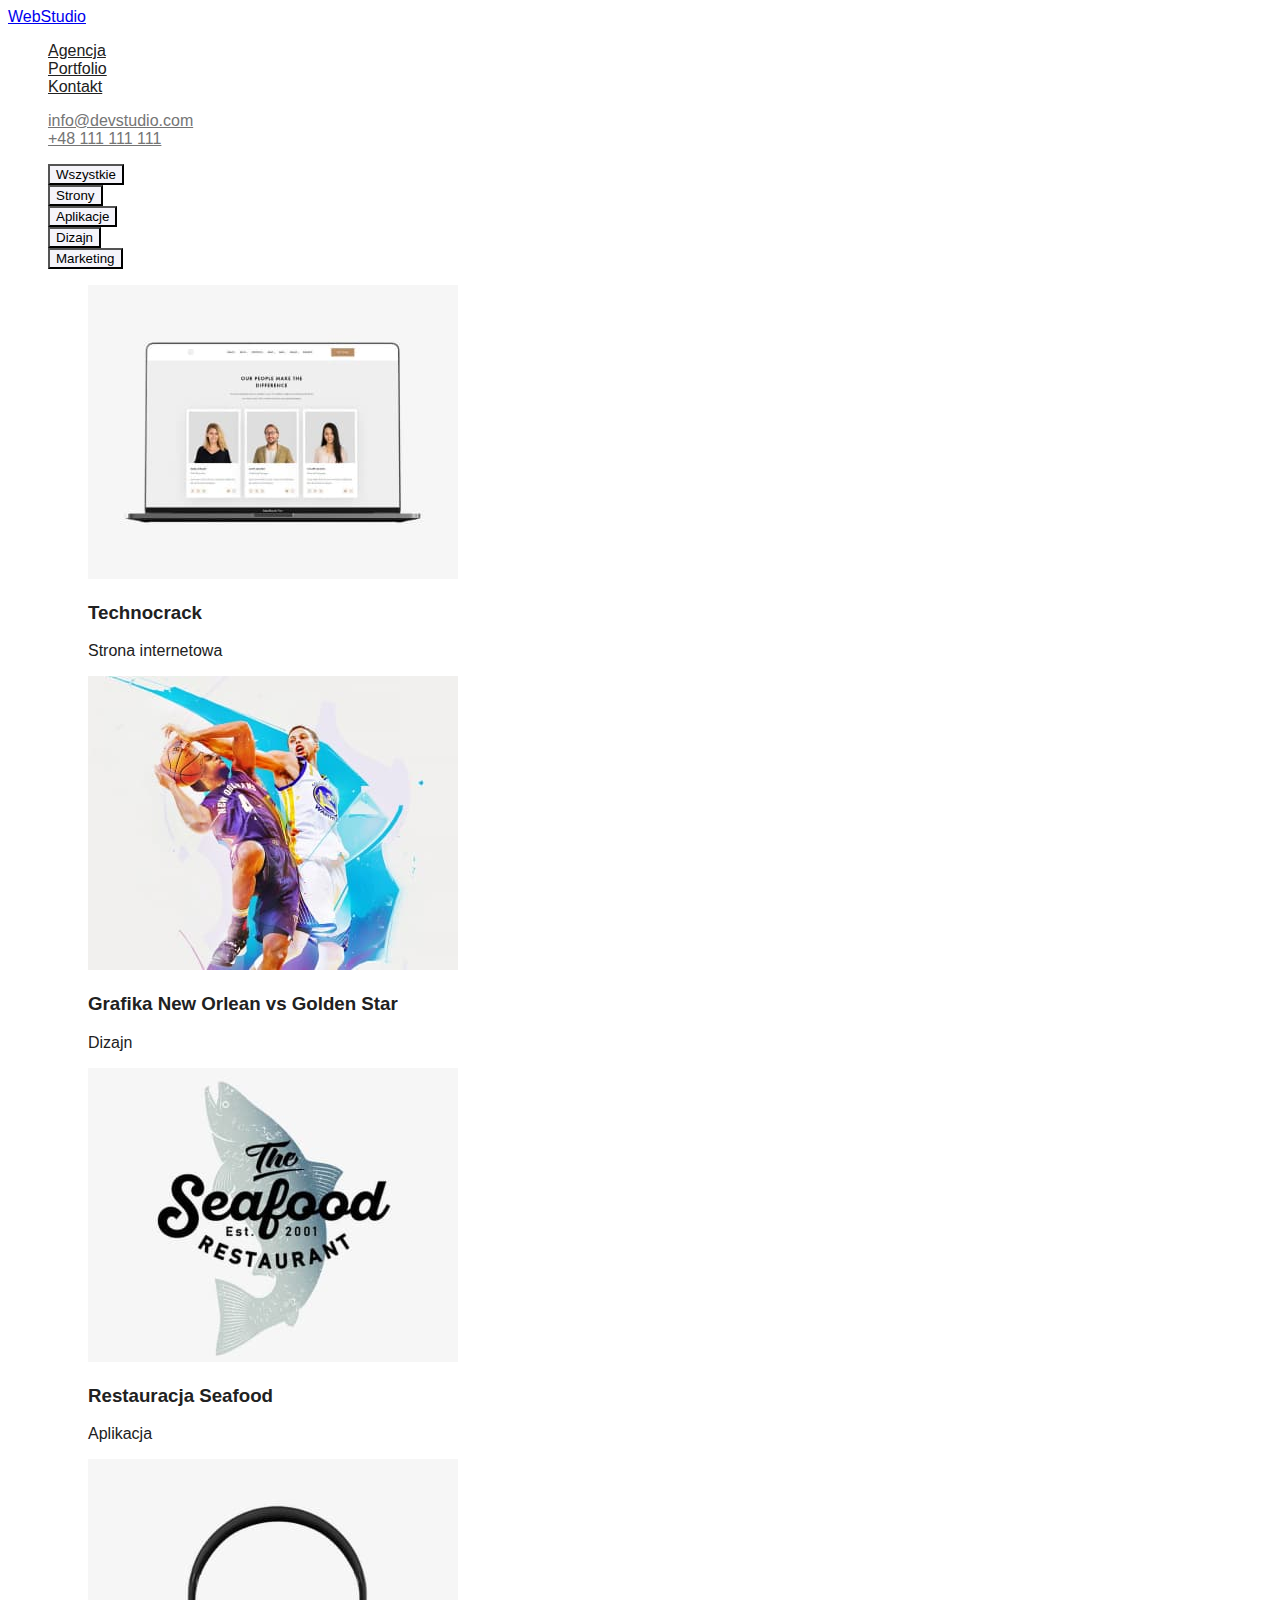
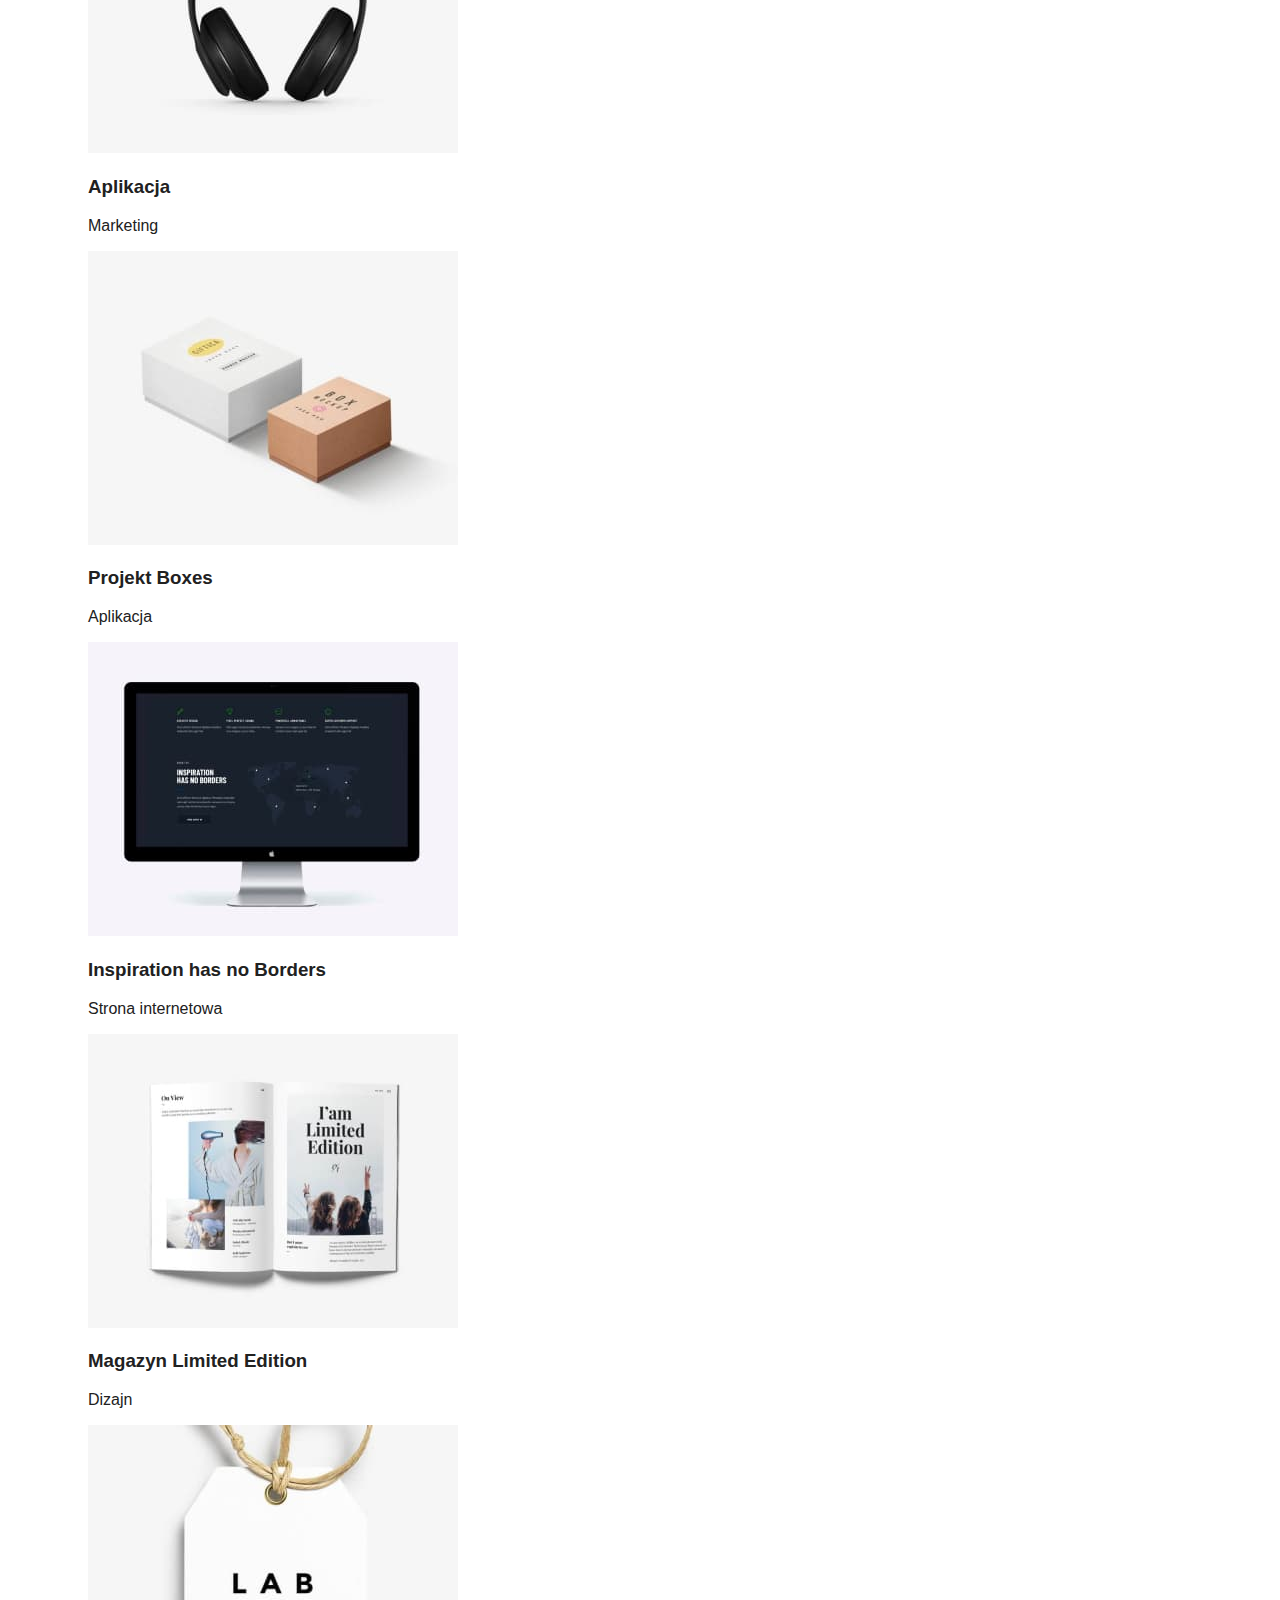
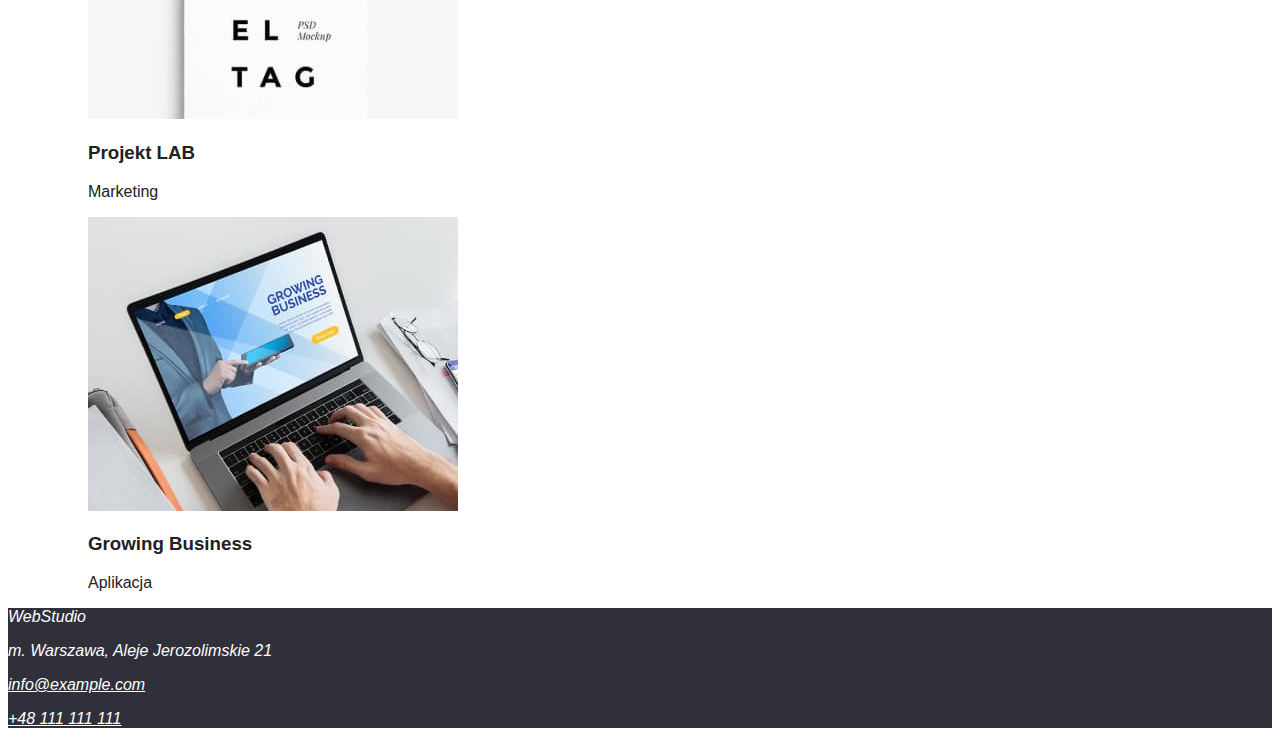
==== portfolio.html @ 595613c4 "Dodane style" ====
<!DOCTYPE html>
<html lang="en">
  <head class="tlo">
    <link rel="stylesheet" href="styles.css" />
    <meta charset="UTF-8" />
    <meta http-equiv="X-UA-Compatible" content="IE=edge" />
    <meta name="viewport" content="width=device-width, initial-scale=1.0" />
    <title>Portfolio</title>
  </head>
  <body>
    <header>
      <!-- Nagłówek -->
      <a class="logo" href="index.html">WebStudio</a>
      <nav>
        <!-- Nawigacja do innych stron -->
        <ul>
          <li><a class="link1" href="/agencja">Agencja</a></li>
          <li><a class="link1" href="/portfolio">Portfolio</a></li>
          <li><a class="link1" href="/Kontakt">Kontakt</a></li>
        </ul>
      </nav>
      <ul>
        <li>
          <a class="link2" href="mailto:info@devstudio.com">info@devstudio.com</a>
        </li>
        <li><a class="link2" href="tel:+48111111111">+48 111 111 111</a></li>
      </ul>
    </header>
    <main class="background">
      <section>
        <ul>
          <li><button class="button" type="button">Wszystkie</button></li>
          <li><button class="button" type="button">Strony</button></li>
          <li><button class="button" type="button">Aplikacje</button></li>
          <li><button class="button" type="button">Dizajn</button></li>
          <li><button class="button" type="button">Marketing</button></li>
        </ul>
      </section>
      <section>
        <ul>
          <li>
            <figure>
              <img
                src="images\port1.jpg"
                alt="portfolio1.png"
                width="370"
                height="294"
              />
              <figcaption>
                <h3 class="figure-title">Technocrack</h3>
                <p>Strona internetowa</p>
              </figcaption>
            </figure>
          </li>
          <li>
            <figure>
              <img
                src="images\port2.jpg"
                alt="portfolio2.png"
                width="370"
                height="294"
              />
              <figcaption>
                <h3 class="figure-title">Grafika New Orlean vs Golden Star</h3>
                <p>Dizajn</p>
              </figcaption>
            </figure>
          </li>
          <li>
            <figure>
              <img
                src="images\port3.jpg"
                alt="portfolio-1.png"
                width="370"
                height="294"
              />
              <figcaption>
                <h3 class="figure-title">Restauracja Seafood</h3>
                <p>Aplikacja</p>
              </figcaption>
            </figure>
          </li>
          <li>
            <figure>
              <img
                src="images\port4.jpg"
                alt="portfolio-2.png"
                width="370"
                height="294"
              />
              <figcaption>
                <h3 class="figure-title">Aplikacja</h3>
                <p>Marketing</p>
              </figcaption>
            </figure>
          </li>
          <li>
            <figure>
              <img
                src="images\port5.jpg"
                alt="portfolio5.png"
                width="370"
                height="294"
              />
              <figcaption>
                <h3 class="figure-title">Projekt Boxes</h3>
                <p>Aplikacja</p>
              </figcaption>
            </figure>
          </li>
          <li>
            <figure>
              <img
                src="images\port6.jpg"
                alt="111.png"
                width="370"
                height="294"
              />
              <figcaption>
                <h3 class="figure-title">Inspiration has no Borders</h3>
                <p>Strona internetowa</p>
              </figcaption>
            </figure>
          </li>
          <li>
            <figure>
              <img
                src="images\port7.jpg"
                alt="portfolio7.png"
                width="370"
                height="294"
              />
              <figcaption>
                <h3 class="figure-title">Magazyn Limited Edition</h3>
                <p>Dizajn</p>
              </figcaption>
            </figure>
          </li>
          <li>
            <figure>
              <img
                src="images\port8.jpg"
                alt="portfolio8.png"
                width="370"
                height="294"
              />
              <figcaption>
                <h3 class="figure-title">Projekt LAB</h3>
                <p>Marketing</p>
              </figcaption>
            </figure>
          </li>
          <li>
            <figure>
              <img
                src="images\port9.jpg"
                alt="2910404.png"
                width="370"
                height="294"
              />
              <figcaption>
                <h3 class="figure-title">Growing Business</h3>
                <p>Aplikacja</p>
              </figcaption>
            </figure>
          </li>
        </ul>
      </section>
    </main>
    <!-- Stopka strony -->
    <footer class="footer">
      <address>
        <p>WebStudio</p>
        <p>m. Warszawa, Aleje Jerozolimskie 21</p>
        <p><a class="a" href="mailto:info@example.com">info@example.com</a></p>
        <p><a class="a" href="tel:+48111111111">+48 111 111 111</a></p>
      </address>
    </footer>
  </body>
</html>
---- styles.css ----
.button {
  font-family: inherit;
  font-weight: 500;
  cursor: pointer;
  background-color: #f5f4fa;
}
.button:hover {
  background-color: #2196F3;
}
.footer {
  background-color: #2f303a;
  color: white;
}
.a {
  color: white;
}
.background {
  background-color: white;
}
.link1 {
  color: #212121;
}
.link2 {
  color: #757575;
}
ul {
  list-style-type: none;
}
body {
  font-family: 'Roboto', sans-serif;
  color:#212121
  
}
.logo {
  font-family: 'Raleway', sans-serif;
}
.figure-title {
  font-weight: 700;
}
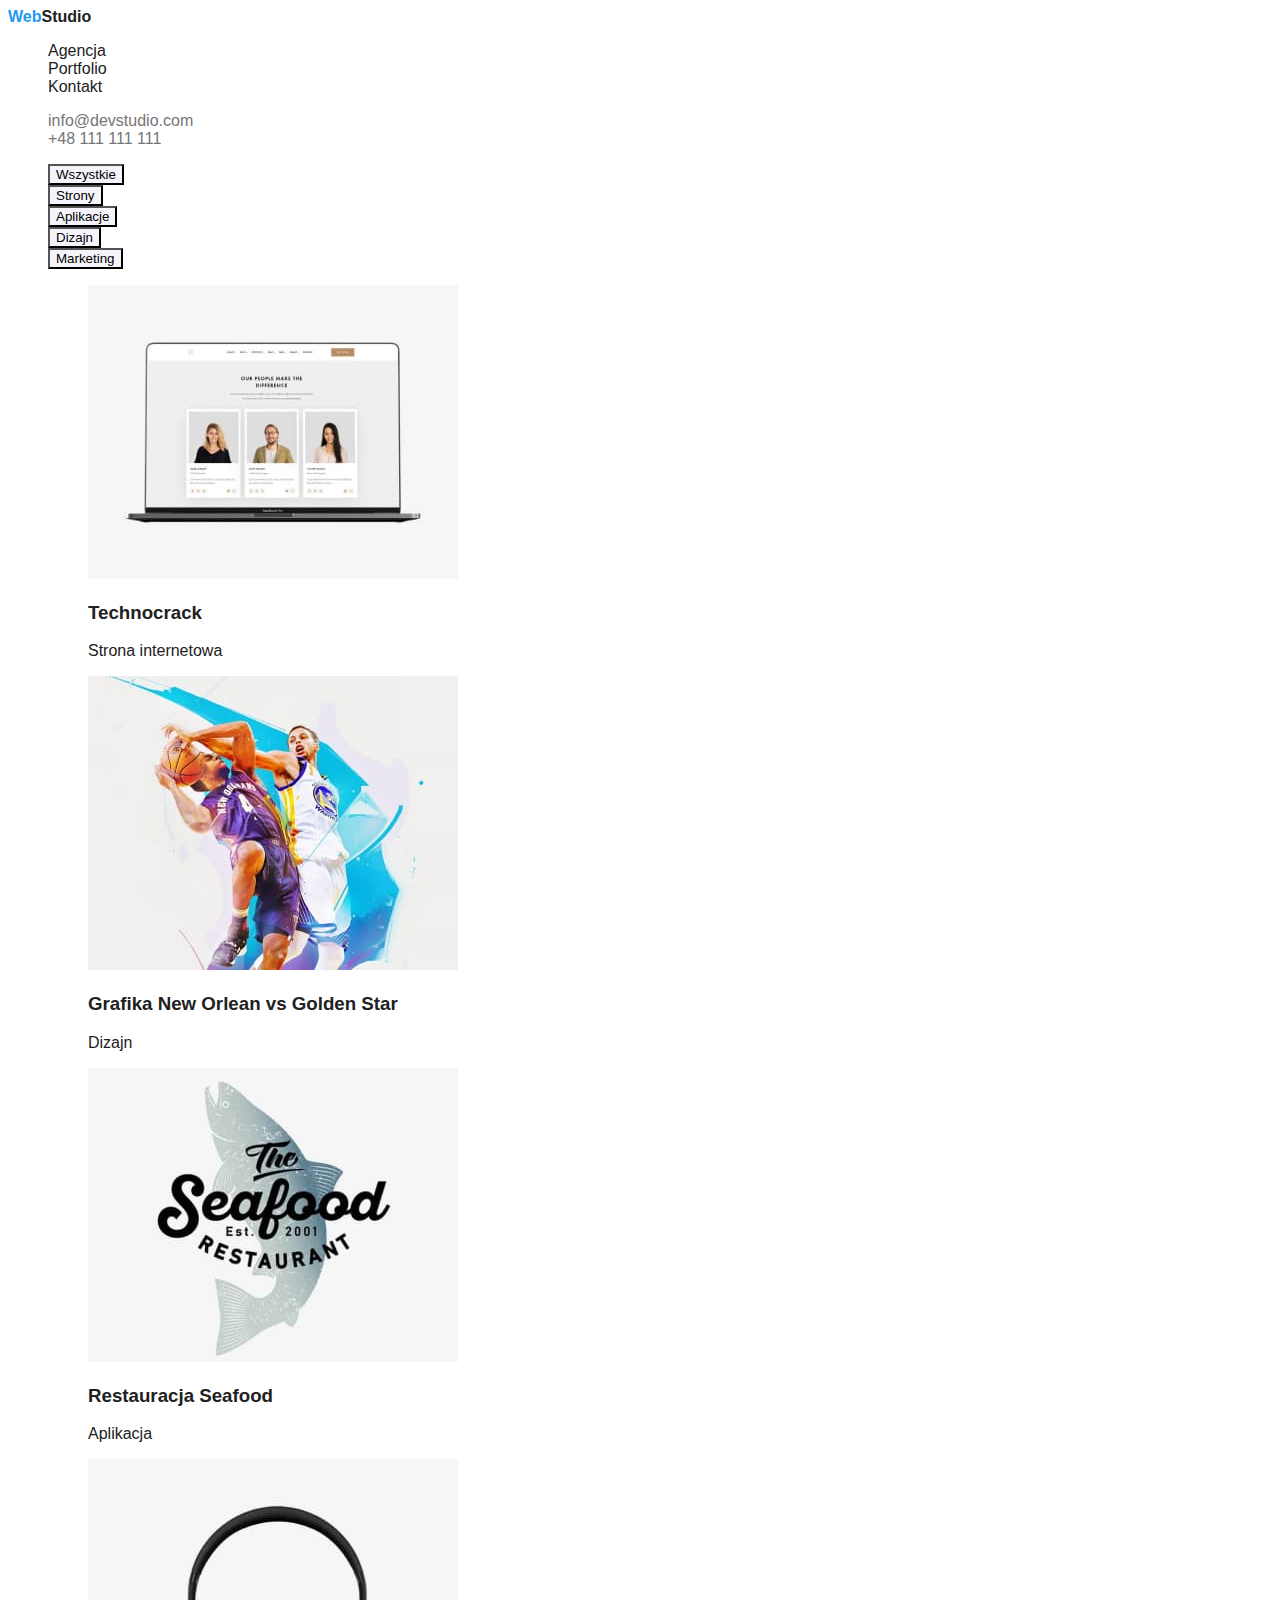
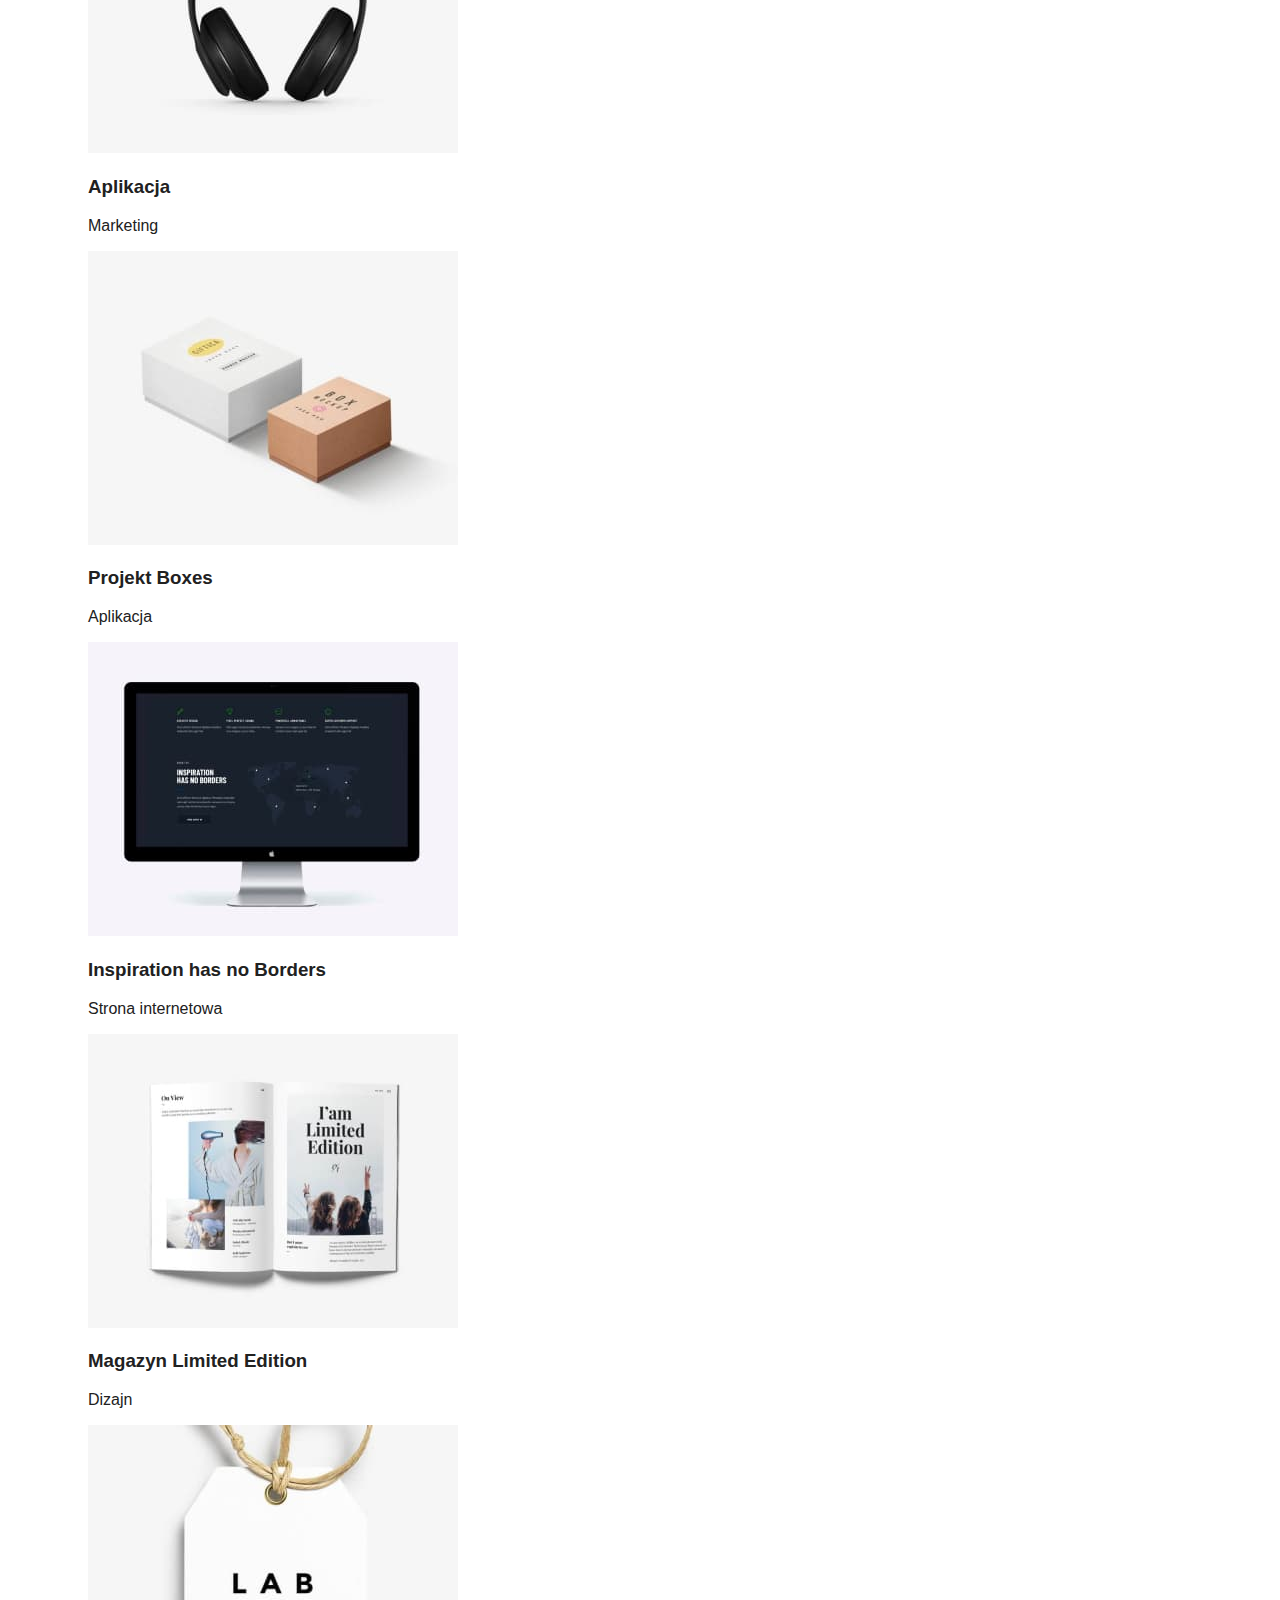
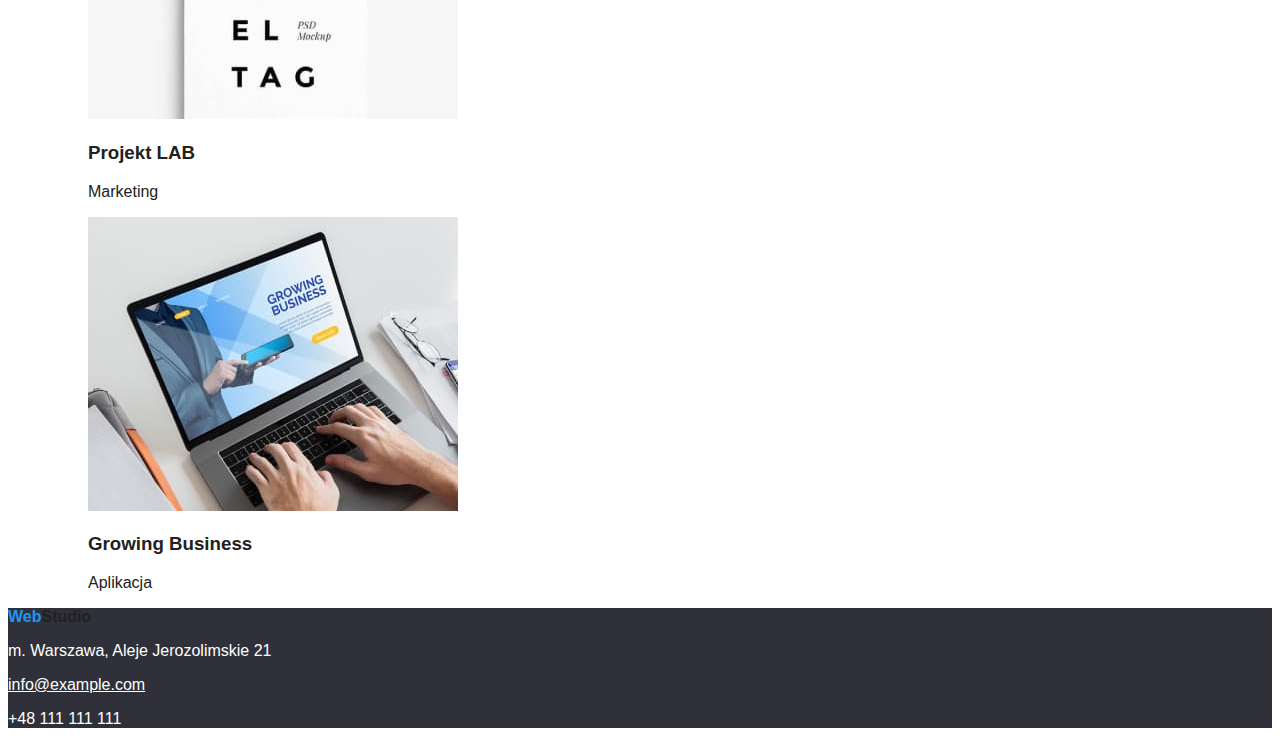
==== commit 8503b09c: "ujednolicony header i footer" ====
--- a/portfolio.html
+++ b/portfolio.html
@@ -8,9 +8,9 @@
     <title>Portfolio</title>
   </head>
   <body>
+    <!-- Nagłówek -->
     <header>
-      <!-- Nagłówek -->
-      <a class="logo" href="index.html">WebStudio</a>
+      <a class="logo" href="index.html">Web<span>Studio</span></a>
       <nav>
         <!-- Nawigacja do innych stron -->
         <ul>
@@ -21,11 +21,14 @@
       </nav>
       <ul>
         <li>
-          <a class="link2" href="mailto:info@devstudio.com">info@devstudio.com</a>
+          <a class="link2" href="mailto:info@devstudio.com"
+            >info@devstudio.com</a
+          >
         </li>
         <li><a class="link2" href="tel:+48111111111">+48 111 111 111</a></li>
       </ul>
     </header>
+    <!-- Główna część strony -->
     <main class="background">
       <section>
         <ul>
@@ -169,11 +172,11 @@
     </main>
     <!-- Stopka strony -->
     <footer class="footer">
-      <address>
-        <p>WebStudio</p>
+      <address class="address">
+        <a class="logo" href="index.html">Web<span>Studio</span></a>
         <p>m. Warszawa, Aleje Jerozolimskie 21</p>
-        <p><a class="a" href="mailto:info@example.com">info@example.com</a></p>
-        <p><a class="a" href="tel:+48111111111">+48 111 111 111</a></p>
+        <p><a class="footer-mail" href="mailto:info@example.com">info@example.com</a></p>
+        <p><a class="footer-phone"href="tel:+48111111111">+48 111 111 111</a></p>
       </address>
     </footer>
   </body>
--- a/styles.css
+++ b/styles.css
@@ -1,39 +1,61 @@
 .button {
-  font-family: inherit;
+  font-family: "Roboto", sans-serif;
   font-weight: 500;
   cursor: pointer;
   background-color: #f5f4fa;
 }
 .button:hover {
-  background-color: #2196F3;
+  background-color: #2196f3;
 }
 .footer {
   background-color: #2f303a;
+  font-style: normal;
+  text-decoration: none;
   color: white;
 }
-.a {
+.footer-mail {
+  color: white;
+}
+.footer-phone {
+  color: white;
+  text-decoration: none;
+}
+.address {
+  font-style: normal;
+  text-decoration: none;
   color: white;
 }
 .background {
   background-color: white;
 }
 .link1 {
+  font-weight: 500;
+  text-decoration: none;
   color: #212121;
 }
+.link1:hover {
+  color: #2196f3;
+}
 .link2 {
+  text-decoration: none;
   color: #757575;
 }
 ul {
   list-style-type: none;
 }
 body {
-  font-family: 'Roboto', sans-serif;
-  color:#212121
-  
+  font-family: "Roboto", sans-serif;
+  color: #212121;
 }
 .logo {
-  font-family: 'Raleway', sans-serif;
+  font-family: "Raleway", sans-serif;
+  font-weight: 700;
+  text-decoration: none;
+  color: #2196f3;
+}
+.logo > span {
+  color: #212121;
 }
 .figure-title {
   font-weight: 700;
-}+}
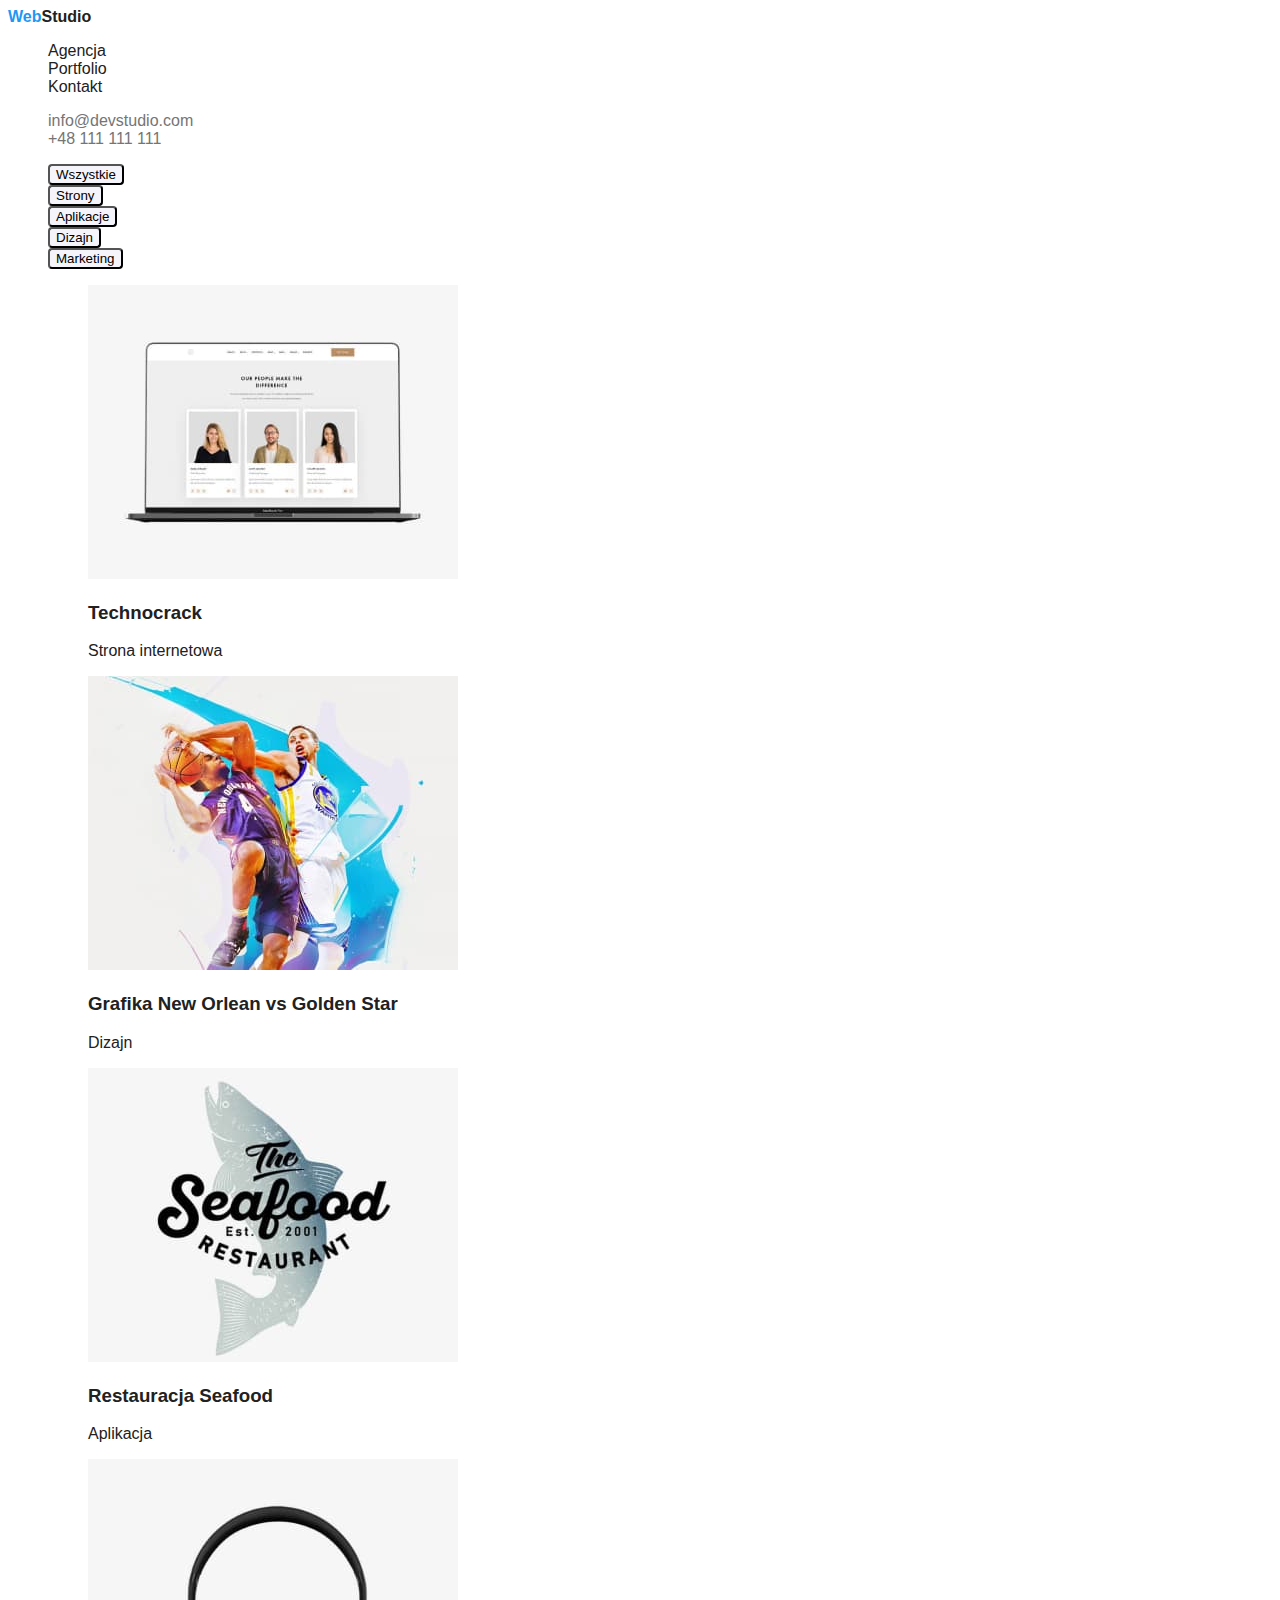
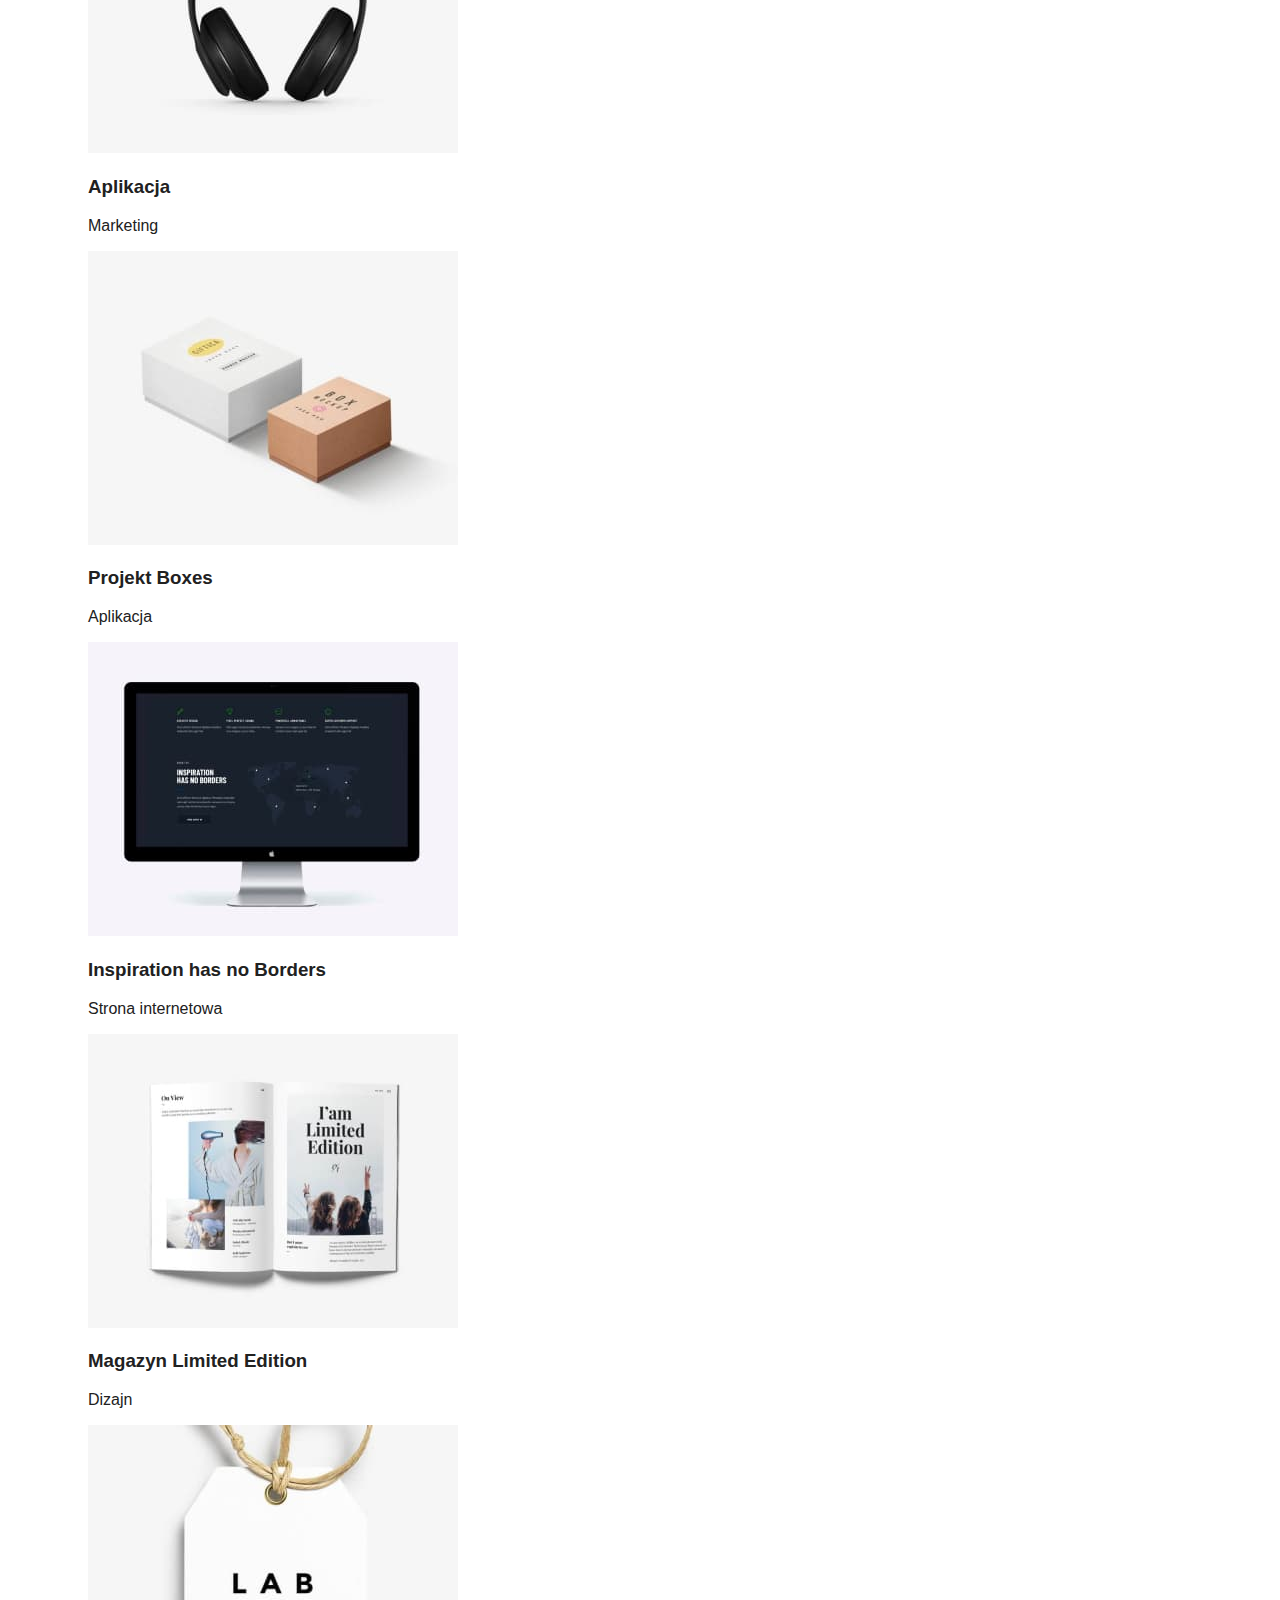
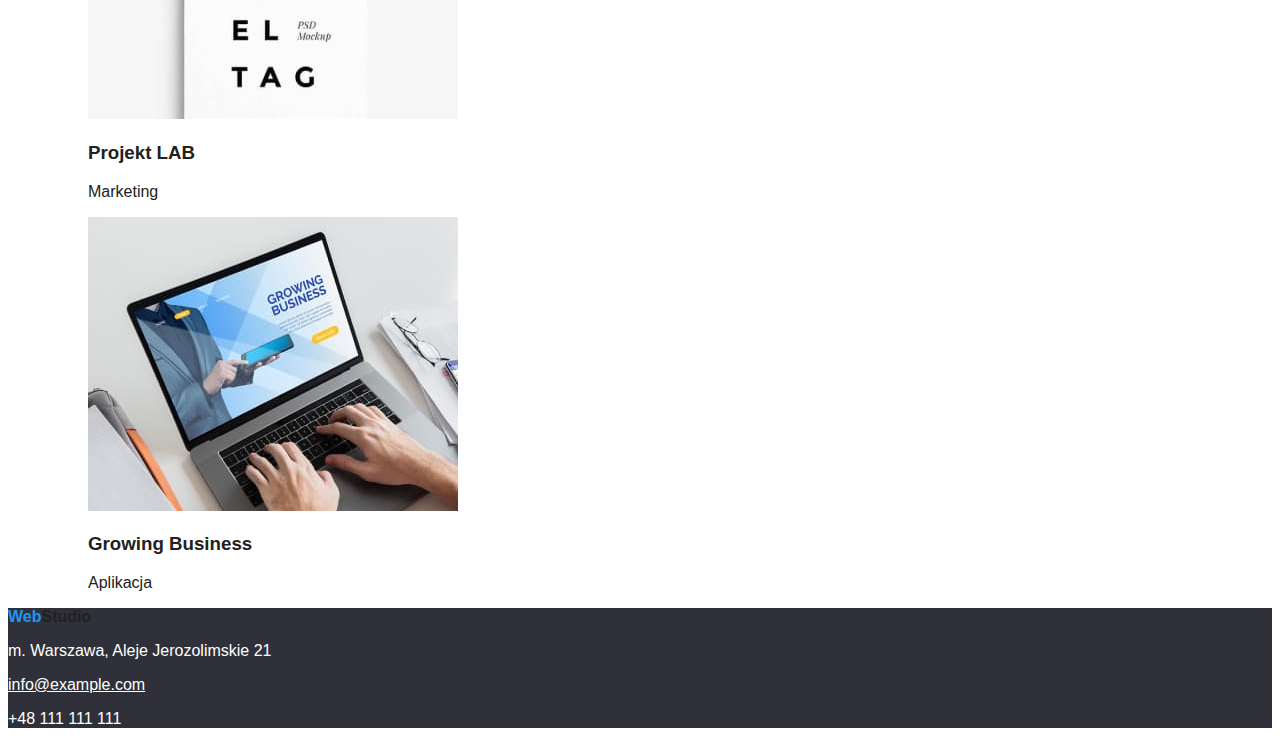
==== commit b61ec8a1: "dad" ====
--- a/portfolio.html
+++ b/portfolio.html
@@ -10,12 +10,12 @@
   <body>
     <!-- Nagłówek -->
     <header>
-      <a class="logo" href="index.html">Web<span>Studio</span></a>
+      <a class="logo" href="/index.html">Web<span>Studio</span></a>
       <nav>
         <!-- Nawigacja do innych stron -->
         <ul>
           <li><a class="link1" href="/agencja">Agencja</a></li>
-          <li><a class="link1" href="/portfolio">Portfolio</a></li>
+          <li><a class="link1" href="/portfolio.html">Portfolio</a></li>
           <li><a class="link1" href="/Kontakt">Kontakt</a></li>
         </ul>
       </nav>
@@ -175,8 +175,14 @@
       <address class="address">
         <a class="logo" href="index.html">Web<span>Studio</span></a>
         <p>m. Warszawa, Aleje Jerozolimskie 21</p>
-        <p><a class="footer-mail" href="mailto:info@example.com">info@example.com</a></p>
-        <p><a class="footer-phone"href="tel:+48111111111">+48 111 111 111</a></p>
+        <p>
+          <a class="footer-mail" href="mailto:info@example.com"
+            >info@example.com</a
+          >
+        </p>
+        <p>
+          <a class="footer-phone" href="tel:+48111111111">+48 111 111 111</a>
+        </p>
       </address>
     </footer>
   </body>
--- a/styles.css
+++ b/styles.css
@@ -1,6 +1,7 @@
 .button {
   font-family: "Roboto", sans-serif;
   font-weight: 500;
+  border-radius: 4px;
   cursor: pointer;
   background-color: #f5f4fa;
 }
@@ -40,6 +41,9 @@
   text-decoration: none;
   color: #757575;
 }
+.link2:hover {
+  color: #2196f3;
+}
 ul {
   list-style-type: none;
 }
@@ -59,3 +63,16 @@
 .figure-title {
   font-weight: 700;
 }
+.bg {
+  display: block;
+  height: 600px;
+  background-color: #2f303a;
+}
+.h1 {
+  display: block;
+  width: 696px;
+  height: 120px;
+  left: 452px;
+  top: 280px;
+  color: white;
+}
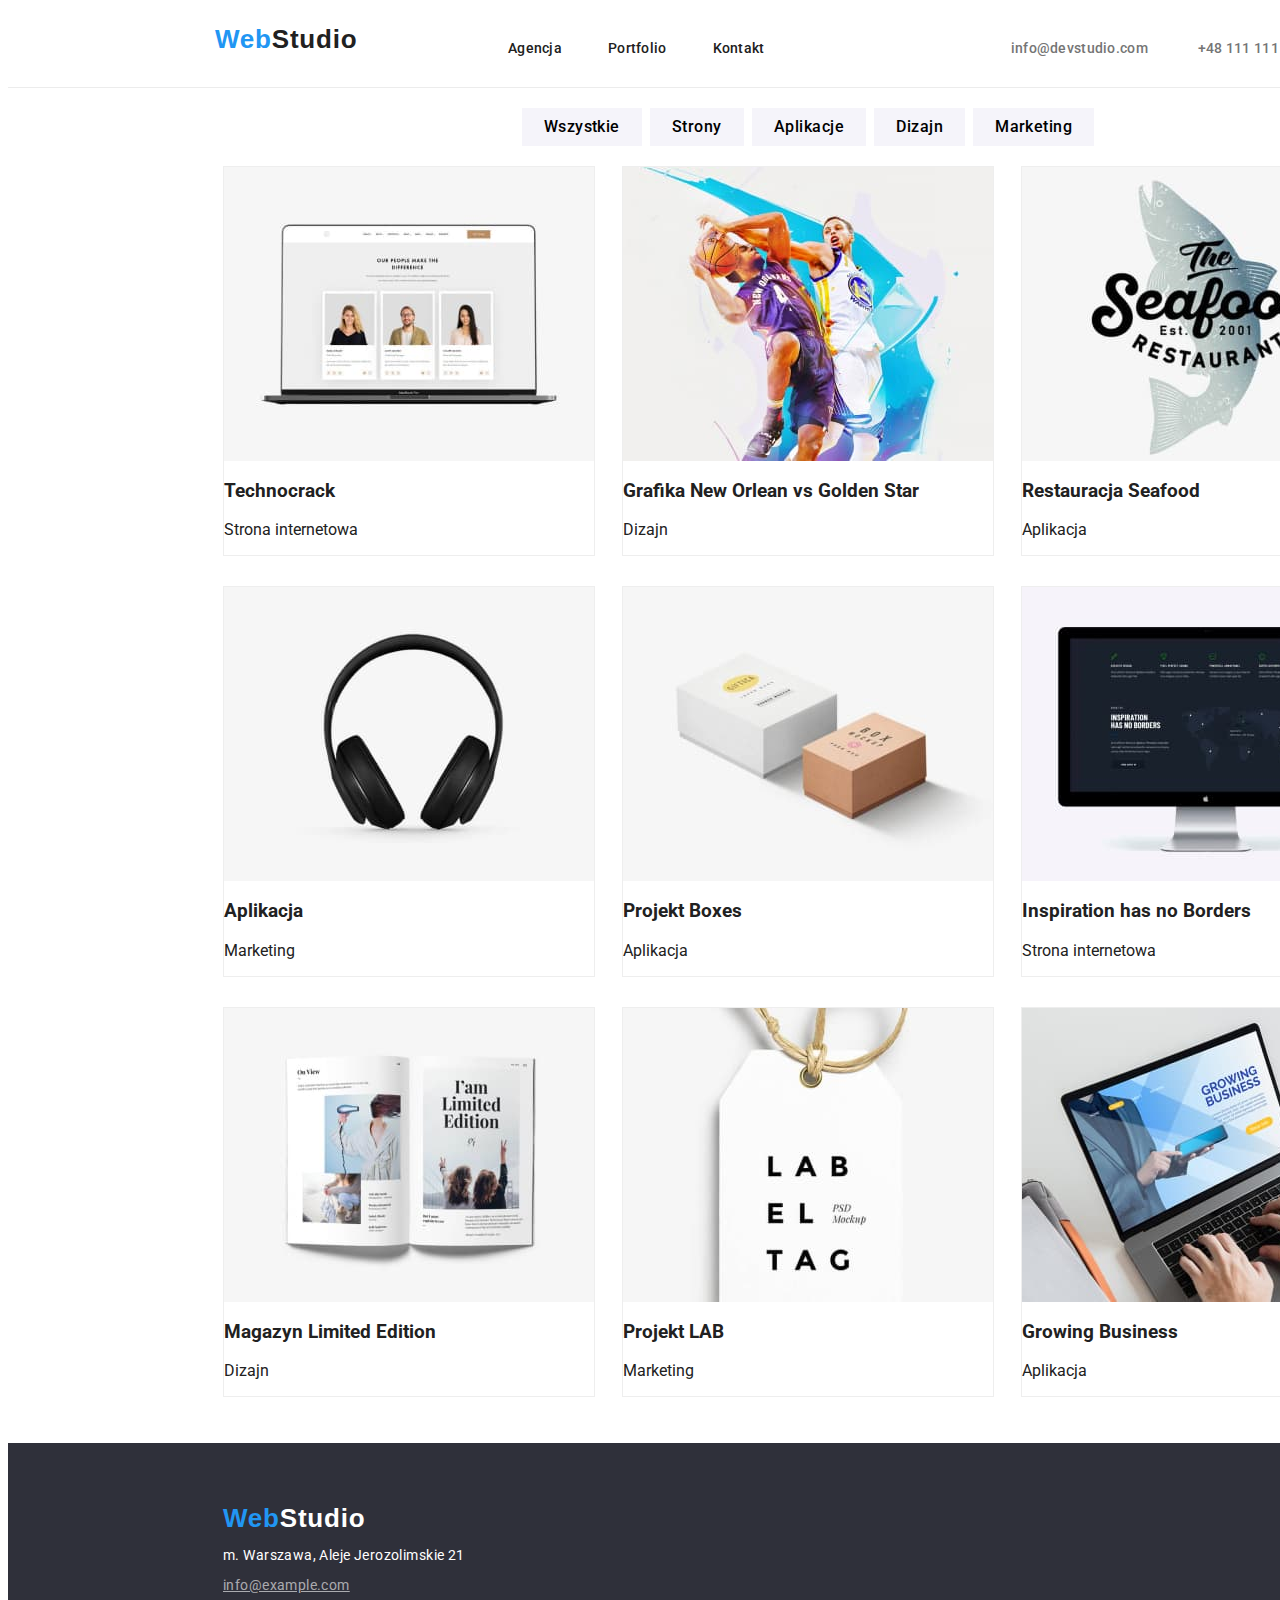
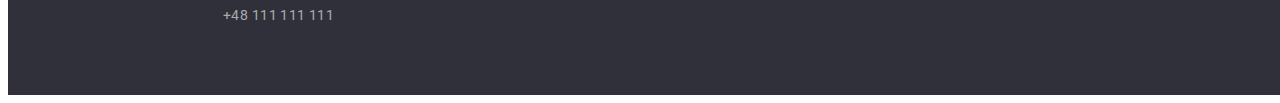
==== commit 191d6cc3: "Homework update" ====
--- a/portfolio.html
+++ b/portfolio.html
@@ -1,7 +1,13 @@
 <!DOCTYPE html>
 <html lang="en">
   <head class="tlo">
-    <link rel="stylesheet" href="styles.css" />
+    <link rel="stylesheet" href="css\styles.css" />
+    <link rel="preconnect" href="https://fonts.googleapis.com" />
+    <link rel="preconnect" href="https://fonts.gstatic.com" crossorigin />
+    <link
+      href="https://fonts.googleapis.com/css2?family=Roboto:wght@400;500;700;900&display=swap"
+      rel="stylesheet"
+    />
     <meta charset="UTF-8" />
     <meta http-equiv="X-UA-Compatible" content="IE=edge" />
     <meta name="viewport" content="width=device-width, initial-scale=1.0" />
@@ -10,39 +16,41 @@
   <body>
     <!-- Nagłówek -->
     <header>
-      <a class="logo" href="/index.html">Web<span>Studio</span></a>
-      <nav>
+      <div class="header">
         <!-- Nawigacja do innych stron -->
-        <ul>
+        <a class="navigation-logo" href="./index.html"
+          >Web<span>Studio</span></a
+        >
+        <ul class="header-navigation">
           <li><a class="link1" href="/agencja">Agencja</a></li>
-          <li><a class="link1" href="/portfolio.html">Portfolio</a></li>
+          <li><a class="link1" href="./portfolio.html">Portfolio</a></li>
           <li><a class="link1" href="/Kontakt">Kontakt</a></li>
         </ul>
-      </nav>
-      <ul>
-        <li>
-          <a class="link2" href="mailto:info@devstudio.com"
-            >info@devstudio.com</a
-          >
-        </li>
-        <li><a class="link2" href="tel:+48111111111">+48 111 111 111</a></li>
-      </ul>
+        <ul class="header-contacts">
+          <li>
+            <a class="link2" href="mailto:info@devstudio.com"
+              >info@devstudio.com</a
+            >
+          </li>
+          <li><a class="link2" href="tel:+48111111111">+48 111 111 111</a></li>
+        </ul>
+      </div>
     </header>
     <!-- Główna część strony -->
     <main class="background">
       <section>
-        <ul>
-          <li><button class="button" type="button">Wszystkie</button></li>
-          <li><button class="button" type="button">Strony</button></li>
-          <li><button class="button" type="button">Aplikacje</button></li>
-          <li><button class="button" type="button">Dizajn</button></li>
-          <li><button class="button" type="button">Marketing</button></li>
+        <ul class="portfolio-buttons">
+          <li><button class="button">Wszystkie</button></li>
+          <li><button class="button">Strony</button></li>
+          <li><button class="button">Aplikacje</button></li>
+          <li><button class="button">Dizajn</button></li>
+          <li><button class="button">Marketing</button></li>
         </ul>
       </section>
       <section>
-        <ul>
-          <li>
-            <figure>
+        <ul class="main-cards">
+          <li>
+            <figure class="card">
               <img
                 src="images\port1.jpg"
                 alt="portfolio1.png"
@@ -56,7 +64,7 @@
             </figure>
           </li>
           <li>
-            <figure>
+            <figure class="card">
               <img
                 src="images\port2.jpg"
                 alt="portfolio2.png"
@@ -70,7 +78,7 @@
             </figure>
           </li>
           <li>
-            <figure>
+            <figure class="card">
               <img
                 src="images\port3.jpg"
                 alt="portfolio-1.png"
@@ -84,7 +92,7 @@
             </figure>
           </li>
           <li>
-            <figure>
+            <figure class="card">
               <img
                 src="images\port4.jpg"
                 alt="portfolio-2.png"
@@ -98,7 +106,7 @@
             </figure>
           </li>
           <li>
-            <figure>
+            <figure class="card">
               <img
                 src="images\port5.jpg"
                 alt="portfolio5.png"
@@ -112,7 +120,7 @@
             </figure>
           </li>
           <li>
-            <figure>
+            <figure class="card">
               <img
                 src="images\port6.jpg"
                 alt="111.png"
@@ -126,7 +134,7 @@
             </figure>
           </li>
           <li>
-            <figure>
+            <figure class="card">
               <img
                 src="images\port7.jpg"
                 alt="portfolio7.png"
@@ -140,7 +148,7 @@
             </figure>
           </li>
           <li>
-            <figure>
+            <figure class="card">
               <img
                 src="images\port8.jpg"
                 alt="portfolio8.png"
@@ -154,7 +162,7 @@
             </figure>
           </li>
           <li>
-            <figure>
+            <figure class="card">
               <img
                 src="images\port9.jpg"
                 alt="2910404.png"
@@ -173,16 +181,22 @@
     <!-- Stopka strony -->
     <footer class="footer">
       <address class="address">
-        <a class="logo" href="index.html">Web<span>Studio</span></a>
-        <p>m. Warszawa, Aleje Jerozolimskie 21</p>
-        <p>
-          <a class="footer-mail" href="mailto:info@example.com"
-            >info@example.com</a
-          >
-        </p>
-        <p>
-          <a class="footer-phone" href="tel:+48111111111">+48 111 111 111</a>
-        </p>
+        <ul>
+          <li>
+            <a class="footer-logo" href="./index.html"
+              >Web<span>Studio</span></a
+            >
+          </li>
+          <li class="footer-text">m. Warszawa, Aleje Jerozolimskie 21</li>
+          <li class="footer-text">
+            <a class="footer-mail" href="mailto:info@example.com"
+              >info@example.com</a
+            >
+          </li>
+          <li class="footer-text">
+            <a class="footer-phone" href="tel:+48111111111">+48 111 111 111</a>
+          </li>
+        </ul>
       </address>
     </footer>
   </body>
